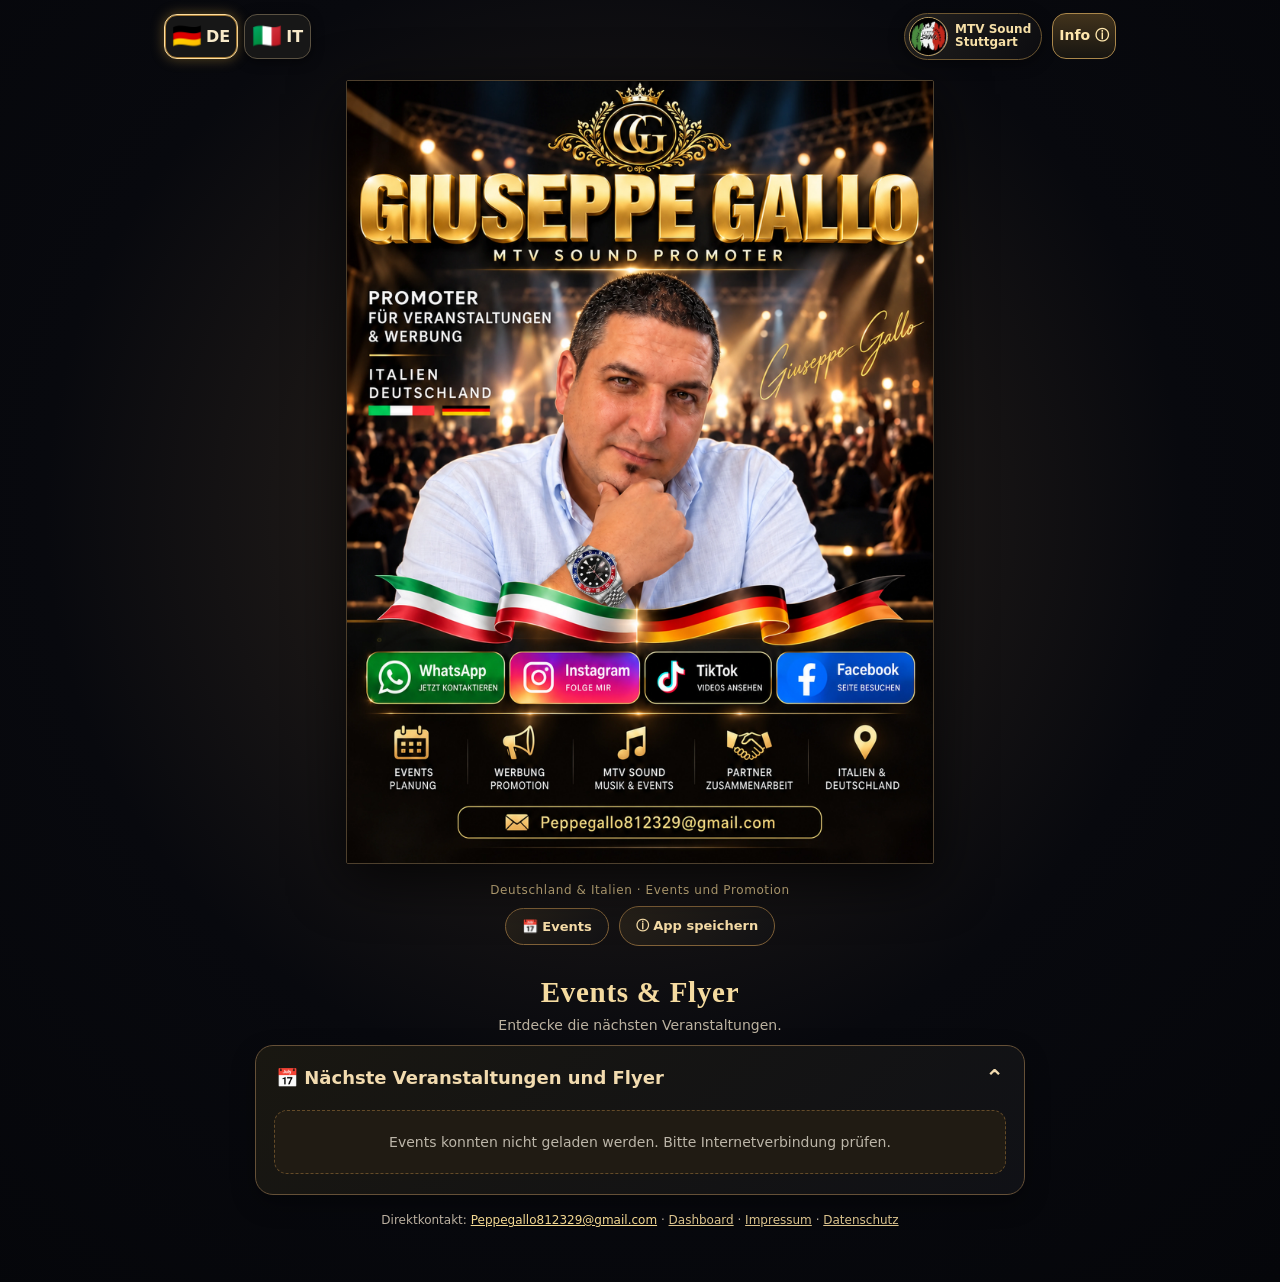
==== index.html @ 4e5e345a "PWA eventi Giuseppe Gallo con Dashboard flyer Co-Authored-By: Claude Opus 5.5 <noreply@anthropic.com" ====
<!doctype html>
<html lang="de">
<head>
  <meta charset="utf-8">
  <meta name="viewport" content="width=device-width, initial-scale=1, maximum-scale=1, minimum-scale=1, user-scalable=no, viewport-fit=cover">
  <meta name="theme-color" content="#08090c">
  <meta name="apple-mobile-web-app-capable" content="yes">
  <meta name="apple-mobile-web-app-status-bar-style" content="black-translucent">
  <meta name="apple-mobile-web-app-title" content="Giuseppe Gallo">
  <meta name="description" content="Giuseppe Gallo – MTV Sound Promoter. Veranstaltungspromotion und Werbung in Deutschland und Italien. Kontakt per WhatsApp, Instagram, TikTok, Facebook und E-Mail.">
  <meta property="og:title" content="Giuseppe Gallo | MTV Sound Promoter">
  <meta property="og:description" content="Veranstaltungen & Werbung · Deutschland & Italien">
  <meta property="og:type" content="website">
  <meta property="og:image" content="poster-original.jpg">
  <meta name="color-scheme" content="dark">
  <link rel="icon" href="./favicon.png" type="image/png">
  <link rel="apple-touch-icon" href="./apple-touch-icon.png">
  <link rel="manifest" href="./manifest.webmanifest">
  <link rel="preload" as="image" href="./poster-4k.webp" type="image/webp">
  <title>Giuseppe Gallo · MTV Sound Promoter</title>
<style>
:root{color-scheme:dark;--gold:#d9b76c;--gold2:#ffdfa0;--bg:#06070b;--muted:#c6b894;font-family:system-ui,-apple-system,Segoe UI,Roboto,Arial,sans-serif}
*,*:before,*:after{box-sizing:border-box}
html{-webkit-text-size-adjust:100%;overscroll-behavior-y:none;background:var(--bg)}
body{margin:0;color:#f7f1e4;background:radial-gradient(circle at 48% 40%,#30271f 0%,#08090e 56%,#05060a 100%);min-height:100svh;touch-action:pan-y;-webkit-tap-highlight-color:transparent}
button,a{touch-action:manipulation}button{font:inherit}button:focus-visible,a:focus-visible,summary:focus-visible{outline:3px solid var(--gold2);outline-offset:3px}
.app-header{height:72px;min-height:72px;max-width:980px;margin:auto;padding:10px 14px;display:grid;grid-template-columns:1fr auto auto;align-items:center;gap:10px;position:relative;z-index:2}
.flags{display:flex;gap:6px;align-items:center}.flag{appearance:none;border:1px solid #5b5242;border-radius:13px;background:#171717;padding:5px 7px;min-width:49px;min-height:45px;cursor:pointer;display:flex;align-items:center;justify-content:center;gap:4px;color:#f7e9c9;font-weight:700;box-shadow:0 2px 12px #0008}
.flag[data-active="true"]{border-color:var(--gold2);box-shadow:inset 0 0 0 1px #a67b35,0 0 13px #dbaa4463}.flag .symbol{font-size:24px;line-height:1}
.brand-link{display:flex;align-items:center;gap:7px;min-height:45px;padding:3px 10px 3px 4px;border:1px solid #6c5631;background:linear-gradient(125deg,#22201e,#0c0c10);border-radius:50px;color:#f6dfa7;text-decoration:none;font-size:12px;font-weight:750;box-shadow:0 3px 16px #0007;white-space:nowrap}
.brand-link img{height:39px;width:39px;object-fit:cover;border-radius:50%;border:1px solid #bd9f61}.brand-link span{max-width:100px;line-height:1.1}
.info{border:1px solid #aa874b;border-radius:14px;background:linear-gradient(#42331c,#171511);color:#ffe7ad;min-height:46px;min-width:62px;font-weight:750;font-size:14px;cursor:pointer}
main{max-width:980px;margin:0 auto;padding:0 10px 42px}
.poster-viewport{display:flex;align-items:center;justify-content:center;min-height:calc(100svh - 100px)}
.poster-stage{position:relative;width:min(calc(100vw - 20px), calc((100svh - 116px) * .75), 810px);aspect-ratio:3/4;flex:none;box-shadow:0 14px 55px #000b;border:1px solid #4e402d;border-radius:2px;overflow:hidden;background:#050505}
.poster-stage img{width:100%;height:100%;display:block;object-fit:fill;user-select:none;-webkit-user-drag:none;pointer-events:none}
.hotspot{position:absolute;z-index:1;border-radius:10px;text-decoration:none;display:block;cursor:pointer;outline-offset:-3px}
.hotspot:hover{box-shadow:inset 0 0 0 2px #fff8,0 0 10px #ffc74a88}
.hotspot.wa{left:3%;top:70.4%;width:23.5%;height:7.3%}
.hotspot.ig{left:26.5%;top:70.4%;width:22.6%;height:7.3%}
.hotspot.tt{left:49.1%;top:70.4%;width:22%;height:7.3%}
.hotspot.fb{left:71.1%;top:70.4%;width:24%;height:7.3%}
.hotspot.email{left:18.3%;top:89.7%;width:61%;height:5.1%;border-radius:7px}
.poster-caption{text-align:center;margin:10px 0 4px;font-size:12px;line-height:1.35;color:#dbc28b;letter-spacing:.05em}
.bottom-panel{max-width:770px;margin:10px auto 0;border:1px solid #534123;border-radius:16px;background:#0f1015dd;overflow:hidden}
.accordion summary{font-weight:700;cursor:pointer;padding:16px 18px;list-style:none;display:flex;justify-content:space-between;align-items:center;gap:10px}.accordion summary::-webkit-details-marker{display:none}.accordion summary:after{content:'⌄';font-size:22px;color:var(--gold)}.accordion[open] summary:after{transform:rotate(180deg)}
.event-content{padding:0 18px 17px}.event-empty{color:#bdb8ac;font-size:14px;margin:0}
.event-grid{display:grid;grid-template-columns:repeat(auto-fit,minmax(160px,1fr));gap:13px}.event-item{border:1px solid #493c26;border-radius:12px;overflow:hidden;background:#151312;text-decoration:none;color:white}.event-item img{width:100%;aspect-ratio:3/4;object-fit:contain;background:#050505;display:block}.event-item h3{font-size:14px;margin:9px 10px 3px}.event-item p{font-size:12px;margin:0 10px 12px;color:#ddca99}
footer{max-width:770px;margin:14px auto 10px;color:#bbb0a0;font-size:12px;text-align:center;line-height:1.6}
footer a{color:#dcc48e}footer .footer-mail{color:#f4d992}
.dialog{width:min(94vw,580px);max-height:min(90dvh,840px);overflow:auto;background:#101015;border:1px solid #95733e;color:#f9f1df;border-radius:20px;box-shadow:0 25px 90px #000d;padding:0}
.dialog::backdrop{background:#030305cc;backdrop-filter:blur(6px)}
.dialog-head{position:sticky;top:0;z-index:2;background:#151317;padding:16px 18px;display:flex;justify-content:space-between;align-items:center;border-bottom:1px solid #5c4628}
.dialog h2{font-size:21px;margin:0;color:#f4d696}.close{background:#26201b;color:#f6e5c0;border:1px solid #7d6135;border-radius:50%;height:37px;width:37px;font-size:21px;cursor:pointer}
.dialog-body{padding:18px}.dialog-body h3{font-size:19px;margin:0 0 8px}.dialog-body .desc{font-size:14px;line-height:1.55;color:#d6d1c7;margin:0 0 18px}
.platform-tabs{display:flex;gap:8px;margin:0 0 18px}.platform-tabs button{flex:1;color:#f7e1ba;border:1px solid #68512f;border-radius:11px;padding:10px 4px;background:#1b1918;cursor:pointer}.platform-tabs button[aria-selected=true]{background:#795629;color:#fff;border-color:#d4ae60}
.step-card{display:grid;grid-template-columns:105px 1fr;align-items:center;gap:12px;background:#1c1b20;border:1px solid #51412d;border-radius:13px;padding:10px;margin-bottom:12px}
.step-card img{width:100%;height:auto;max-height:133px;object-fit:contain}.step-card p{margin:0;font-size:14px;line-height:1.5}.step-card strong{display:block;color:#f5d79c;margin-bottom:3px}
.install-button{margin:7px 0 10px;padding:12px 16px;border-radius:12px;border:1px solid #e5c285;background:linear-gradient(115deg,#d1ac65,#89642d);color:#100d09;font-weight:800;cursor:pointer;width:100%}.hidden{display:none!important}
@media(max-width:420px){.app-header{height:66px;min-height:66px;padding:7px 10px;gap:7px}.flag{min-width:42px;padding:5px 6px}.flag .symbol{font-size:21px}.brand-link{padding-right:7px;font-size:10px}.brand-link img{width:35px;height:35px}.brand-link span{max-width:79px}.info{min-width:52px}.poster-viewport{min-height:calc(100svh - 94px)}.poster-stage{width:min(calc(100vw - 12px), calc((100svh - 104px) * .75), 810px)}}
@media(max-height:620px) and (orientation:landscape){.poster-viewport{min-height:0}.poster-stage{width:min(70vw,600px)}.poster-caption{margin-top:9px}}
@media(prefers-reduced-motion:reduce){*{scroll-behavior:auto!important;animation:none!important;transition:none!important}}

/* Homepage: event flyers and recommended venue business cards */
.page-links{display:flex;justify-content:center;align-items:center;gap:10px;max-width:770px;margin:8px auto 16px;padding:0 5px;flex-wrap:wrap}
.page-links a{background:linear-gradient(135deg,#272119,#121215);border:1px solid #806138;color:#fae0aa;font-weight:700;text-decoration:none;padding:10px 16px;border-radius:40px;font-size:13px}
.page-links a:focus-visible,.page-links a:hover{background:#55381b}
.panel-intro{max-width:770px;margin:30px auto 12px;text-align:center;color:#f5dba0}
.panel-intro h2{font-size:clamp(21px,4vw,29px);font-family:Georgia,serif;margin:3px 0 8px;letter-spacing:.025em}
.panel-intro p{font-size:14px;color:#bcb2a0;margin:0}
.feature-panel{max-width:770px;margin:12px auto 16px;border:1px solid #655037;border-radius:18px;background:linear-gradient(140deg,#191711,#101116);overflow:hidden;box-shadow:0 9px 25px #0005}
.feature-panel summary{padding:18px 20px;cursor:pointer;display:flex;align-items:center;justify-content:space-between;font-weight:750;color:#f2dbaf;font-size:18px}
.feature-panel summary::-webkit-details-marker{display:none}
.feature-panel summary:after{content:'⌄';font-size:23px;transition:transform .2s}
.feature-panel[open] summary:after{transform:rotate(180deg)}
.panel-inner{padding:2px 18px 20px}
.panel-empty{text-align:center;color:#bcb6a9;background:#201b13;border-radius:13px;padding:23px 17px;font-size:14px;border:1px dashed #644b28}
.panel-grid{display:grid;grid-template-columns:repeat(auto-fit,minmax(min(190px,100%),1fr));gap:14px}
.flyer-card,.venue-card{border:1px solid #5c452a;background:#0e0d0d;border-radius:14px;overflow:hidden}
.flyer-card img{width:100%;aspect-ratio:3/4;object-fit:contain;display:block;background:#050505}
.venue-card img{width:100%;aspect-ratio:1.6;object-fit:contain;display:block;background:#070708}
.card-body{padding:14px}.card-body h3{font-size:16px;color:#fae4b6;margin:0 0 6px}.card-body p{margin:0 0 9px;color:#d3c7b0;font-size:13px;line-height:1.45}
.card-link{display:inline-block;color:#15100b;background:#e2bc77;border-radius:10px;padding:9px 12px;font-size:13px;font-weight:750;text-decoration:none}
@media(max-width:440px){.page-links{gap:6px;margin-top:7px}.page-links a{padding:9px 10px;font-size:12px}.feature-panel summary{padding:16px}.panel-grid{grid-template-columns:repeat(2,minmax(0,1fr));gap:9px}.card-body{padding:10px}.card-body h3{font-size:14px}.card-body p{font-size:12px}.panel-inner{padding:0 10px 16px}}

.flyer-open{display:block;cursor:zoom-in}.card-actions{display:flex;flex-wrap:wrap;gap:7px}.card-actions:empty{display:none}
.feature-panel{scroll-margin-top:20px}
</style>
</head>
<body>
<header class="app-header">
  <nav class="flags" aria-label="Sprache / Lingua">
    <button class="flag" id="lang-de" data-active="true" aria-label="Deutsch" title="Deutsch" type="button"><span class="symbol" aria-hidden="true">🇩🇪</span><span>DE</span></button>
    <button class="flag" id="lang-it" data-active="false" aria-label="Italiano" title="Italiano" type="button"><span class="symbol" aria-hidden="true">🇮🇹</span><span>IT</span></button>
  </nav>
  <a class="brand-link" href="https://www.instagram.com/mtvsound.events?rpxt=MTBobGp2ZTEyYWdvNg==" target="_blank" rel="noopener noreferrer" aria-label="MTV Sound Stuttgart – Instagram">
    <img src="./mtv-sound-logo.jpg" alt="MTV Sound – Musica Italiana in Germania"><span>MTV Sound<br>Stuttgart</span>
  </a>
  <button class="info" id="open-info" type="button" data-i18n="info" aria-haspopup="dialog">Info ⓘ</button>
</header>
<main>
  <div class="poster-viewport">
    <div class="poster-stage" role="group" aria-label="Giuseppe Gallo MTV Sound Promoter – Poster und Kontakte">
      <img src="./poster-4k.webp" alt="Giuseppe Gallo, MTV Sound Promoter, Veranstaltungen und Werbung, Deutschland und Italien" width="3072" height="4096" fetchpriority="high" draggable="false">
      <a class="hotspot wa" href="https://wa.me/491639785037" target="_blank" rel="noopener noreferrer" aria-label="WhatsApp: +49 163 9785037" title="WhatsApp"></a>
      <a class="hotspot ig" href="https://www.instagram.com/giuseppe.gallo.505960?xtok=MWs2YnI3OTdtNXRheA==" target="_blank" rel="noopener noreferrer" aria-label="Instagram: Giuseppe Gallo" title="Instagram"></a>
      <a class="hotspot tt" href="https://www.tiktok.com/@giuseppegallo1981?_r=1&amp;_t=ZG-9Az8hW9fFr7" target="_blank" rel="noopener noreferrer" aria-label="TikTok: @giuseppegallo1981" title="TikTok"></a>
      <a class="hotspot fb" href="https://www.facebook.com/share/18WK3yNREg/?mibextid=wwXIfr" target="_blank" rel="noopener noreferrer" aria-label="Facebook: Giuseppe Gallo" title="Facebook"></a>
      <a class="hotspot email" href="mailto:Peppegallo812329@gmail.com" aria-label="E-Mail: Peppegallo812329@gmail.com" title="E-Mail"></a>
    </div>
  </div>
  <p class="poster-caption" data-i18n="caption">Deutschland & Italien · Events und Promotion</p>
  <nav class="page-links" aria-label="Sezioni / Bereiche">
    <a href="#events" id="link-events" data-i18n="eventsMenu">📅 Events</a>
    <a href="#info-dialog" id="link-info" data-i18n="guideMenu">ⓘ App speichern</a>
  </nav>
  <div class="panel-intro"><h2 data-i18n="discoverTitle">Events & Flyer</h2><p data-i18n="discoverDesc">Entdecke die nächsten Veranstaltungen.</p></div>
  <details class="feature-panel" id="events" open>
    <summary><span data-i18n="events">📅 Nächste Veranstaltungen und Flyer</span></summary>
    <div class="panel-inner"><div class="panel-empty" id="event-empty" data-count="0" data-i18n="noEvents">Neue Veranstaltungstermine folgen in Kürze.</div><div class="panel-grid" id="event-grid"></div></div>
  </details>
  <footer>
    <span data-i18n="contact">Direktkontakt:</span> <a class="footer-mail" href="mailto:Peppegallo812329@gmail.com">Peppegallo812329@gmail.com</a>
    <span> · </span><a href="./dashboard.html" data-i18n="adminLink">Dashboard</a><span> · </span><a href="./impressum.html" data-i18n="impressum">Impressum</a><span> · </span><a href="./datenschutz.html" data-i18n="privacy">Datenschutz</a>
  </footer>
</main>
<dialog id="info-dialog" class="dialog" aria-labelledby="info-title">
  <div class="dialog-head"><h2 id="info-title" data-i18n="infoTitle">Info · Meine App speichern</h2><button type="button" class="close" id="close-info" aria-label="Schließen / Chiudi">×</button></div>
  <div class="dialog-body">
    <h3 data-i18n="saveApp">Meine App speichern</h3>
    <p class="desc" data-i18n="saveIntro">Du kannst diese Seite wie eine App auf deinem Home-Bildschirm speichern – ohne App Store oder Play Store. Öffne dazu die veröffentlichte HTTPS-Webadresse in deinem Browser.</p>
    <div class="platform-tabs" role="tablist" aria-label="iOS / Android">
      <button id="ios-tab" type="button" role="tab" aria-selected="true" aria-controls="ios-steps"> iPhone / iPad</button>
      <button id="android-tab" type="button" role="tab" aria-selected="false" aria-controls="android-steps">🤖 Android</button>
    </div>
    <div id="ios-steps" role="tabpanel" aria-labelledby="ios-tab">
      <div class="step-card"><img src="./guide-iphone-1.svg" alt="Safari Teilen Symbol" loading="lazy"><p><strong data-i18n="ios1Title">1. In Safari öffnen</strong><span data-i18n="ios1">Öffne den Webseiten-Link in Safari und tippe auf „Teilen“ (Quadrat mit Pfeil nach oben).</span></p></div>
      <div class="step-card"><img src="./guide-iphone-2.svg" alt="Zum Home-Bildschirm hinzufügen" loading="lazy"><p><strong data-i18n="ios2Title">2. Zum Home-Bildschirm</strong><span data-i18n="ios2">Wähle „Zum Home-Bildschirm“ bzw. „Zum Home-Bildschirm hinzufügen“ aus dem Teilen-Menü.</span></p></div>
      <div class="step-card"><img src="./guide-iphone-3.svg" alt="Hinzufügen bestätigen" loading="lazy"><p><strong data-i18n="ios3Title">3. Hinzufügen</strong><span data-i18n="ios3">Bestätige mit „Hinzufügen“. Das goldene GG-Symbol erscheint auf deinem Home-Bildschirm.</span></p></div>
    </div>
    <div id="android-steps" role="tabpanel" aria-labelledby="android-tab" class="hidden">
      <div class="step-card"><img src="./guide-android-1.svg" alt="Chrome Drei-Punkte-Menü" loading="lazy"><p><strong data-i18n="android1Title">1. In Chrome öffnen</strong><span data-i18n="android1">Öffne den Webseiten-Link in Chrome und tippe oben rechts auf ⋮.</span></p></div>
      <div class="step-card"><img src="./guide-android-2.svg" alt="App installieren Menüpunkt" loading="lazy"><p><strong data-i18n="android2Title">2. App installieren</strong><span data-i18n="android2">Wähle „App installieren“ oder „Zum Startbildschirm hinzufügen“.</span></p></div>
      <div class="step-card"><img src="./guide-android-3.svg" alt="Installation bestätigen" loading="lazy"><p><strong data-i18n="android3Title">3. Bestätigen</strong><span data-i18n="android3">Bestätige und öffne die App anschließend über das GG-Symbol.</span></p></div>
      <button id="native-install" class="install-button hidden" data-i18n="installNow" type="button">App jetzt installieren</button>
    </div>
    <p class="desc" data-i18n="offlineNote">Hinweis: Bei der ersten Nutzung ist eine Internetverbindung nötig. Bereits geladene Seiten können danach auch offline geöffnet werden; externe Kontaktlinks benötigen Internet.</p>
  </div>
</dialog>
<script>
(() => {
'use strict';
const T = {
  de: {
    info:'Info ⓘ', infoTitle:'Info · Meine App speichern', saveApp:'Meine App speichern', saveIntro:'Speichere diese Seite wie eine App auf deinem Home-Bildschirm – ohne App Store oder Play Store. Öffne dazu die öffentliche HTTPS-Webadresse im Browser.', caption:'Deutschland & Italien · Events und Promotion', events:'📅 Nächste Veranstaltungen und Flyer', eventsMenu:'📅 Events',guideMenu:'ⓘ App speichern',discoverTitle:'Events & Flyer', discoverDesc:'Entdecke die nächsten Veranstaltungen.', adminLink:'Dashboard', noEvents:'Neue Veranstaltungstermine folgen in Kürze.', contact:'Direktkontakt:', impressum:'Impressum',privacy:'Datenschutz',
    ios1Title:'1. In Safari öffnen',ios1:'Öffne die Webseite in Safari und tippe auf das Teilen-Symbol (Quadrat mit Pfeil nach oben).',ios2Title:'2. Zum Home-Bildschirm',ios2:'Wähle „Zum Home-Bildschirm“ bzw. „Zum Home-Bildschirm hinzufügen“ aus dem Teilen-Menü.',ios3Title:'3. Hinzufügen',ios3:'Bestätige mit „Hinzufügen“. Das goldene GG-Symbol erscheint auf deinem Home-Bildschirm.',
    android1Title:'1. In Chrome öffnen',android1:'Öffne die Webseite in Chrome und tippe auf das Menü ⋮.',android2Title:'2. App installieren',android2:'Wähle „App installieren“ oder „Zum Startbildschirm hinzufügen“.',android3Title:'3. Bestätigen',android3:'Bestätige und starte die App später über das GG-Symbol.',installNow:'App jetzt installieren',offlineNote:'Die erste Nutzung benötigt Internet. Gespeicherte Inhalte können danach offline angezeigt werden; Social-Media-Links benötigen eine Verbindung.'
  },
  it: {
    info:'Info ⓘ',infoTitle:'Info · Salva la mia app',saveApp:'Salva la mia app',saveIntro:'Puoi salvare questa pagina sulla schermata Home come un’app, senza App Store o Play Store. Apri l’indirizzo HTTPS pubblico nel browser.',caption:'Italia e Germania · Eventi e promozione',events:'📅 Prossimi eventi e volantini', eventsMenu:'📅 Eventi',guideMenu:'ⓘ Salva l’app',discoverTitle:'Eventi e flyer', discoverDesc:'Scopri i prossimi eventi.', adminLink:'Dashboard',noEvents:'I prossimi eventi saranno pubblicati qui.',contact:'Contatto diretto:',impressum:'Note legali',privacy:'Privacy',
    ios1Title:'1. Apri con Safari',ios1:'Apri il sito in Safari e tocca Condividi (quadrato con freccia verso l’alto).',ios2Title:'2. Aggiungi a Home',ios2:'Nel menu di condivisione seleziona “Aggiungi alla schermata Home”.',ios3Title:'3. Conferma',ios3:'Tocca “Aggiungi”. L’icona GG apparirà sulla schermata Home.',
    android1Title:'1. Apri con Chrome',android1:'Apri il sito in Chrome e tocca il menu ⋮ in alto.',android2Title:'2. Installa l’app',android2:'Seleziona “Installa app” oppure “Aggiungi a schermata Home”.',android3Title:'3. Conferma',android3:'Conferma. Poi avvia l’app dalla nuova icona GG.',installNow:'Installa l’app adesso',offlineNote:'Per il primo accesso serve Internet. In seguito alcuni contenuti saranno disponibili offline; i collegamenti social richiedono una connessione.'
  }
};
let lang='de'; let deferredPrompt=null;
const applyLanguage=(l)=>{lang=l;document.documentElement.lang=l;document.querySelectorAll('[data-i18n]').forEach(el=>{const s=T[l][el.dataset.i18n];if(s)el.textContent=s});document.querySelectorAll('.flag').forEach(b=>{b.dataset.active=String(b.id==='lang-'+l);b.setAttribute('aria-pressed',String(b.id==='lang-'+l))});document.title=l==='de'?'Giuseppe Gallo · MTV Sound Promoter':'Giuseppe Gallo · Promoter di eventi';const description=document.querySelector('meta[name=description]');description.content=l==='de'?'Giuseppe Gallo: Eventpromotion und Werbung in Deutschland und Italien.':'Giuseppe Gallo: promozione eventi e pubblicità in Italia e Germania.'; const empty=document.getElementById('event-empty');if(empty.dataset.count==='0')empty.textContent=T[l].noEvents;window.dispatchEvent(new Event('site-language-changed'));};
document.getElementById('lang-de').addEventListener('click',()=>applyLanguage('de'));
document.getElementById('lang-it').addEventListener('click',()=>applyLanguage('it'));
document.getElementById('link-info').addEventListener('click',e=>{e.preventDefault();document.getElementById('info-dialog').showModal()});
['link-events'].forEach(id=>document.getElementById(id).addEventListener('click',()=>{const x=document.querySelector(document.getElementById(id).getAttribute('href'));x.open=true;}));
const dlg=document.getElementById('info-dialog');document.getElementById('open-info').addEventListener('click',()=>dlg.showModal());document.getElementById('close-info').addEventListener('click',()=>dlg.close());dlg.addEventListener('click',(e)=>{if(e.target===dlg)dlg.close();});
const tab=(name)=>{['ios','android'].forEach(p=>{const selected=p===name;document.getElementById(p+'-tab').setAttribute('aria-selected',String(selected));document.getElementById(p+'-steps').classList.toggle('hidden',!selected);});};
document.getElementById('ios-tab').addEventListener('click',()=>tab('ios'));document.getElementById('android-tab').addEventListener('click',()=>tab('android'));
const isAndroid=/Android/i.test(navigator.userAgent);if(isAndroid)tab('android');
window.addEventListener('beforeinstallprompt',e=>{e.preventDefault();deferredPrompt=e;document.getElementById('native-install').classList.remove('hidden');});
document.getElementById('native-install').addEventListener('click',async()=>{if(!deferredPrompt)return;deferredPrompt.prompt();await deferredPrompt.userChoice;deferredPrompt=null;document.getElementById('native-install').classList.add('hidden');});
// Remote content is rendered by catalog.js using the public, read-only Supabase API.
window.getSiteLang=()=>lang;
window.addEventListener('catalog-refresh',()=>{});
// Respect the requested no-pinch/no-double-tap zoom on mobile.
document.addEventListener('gesturestart',e=>e.preventDefault(),{passive:false});
let lastTouch=0;document.addEventListener('touchend',e=>{const now=Date.now();if(now-lastTouch<290&&e.cancelable)e.preventDefault();lastTouch=now;},{passive:false});
if('serviceWorker' in navigator && (location.protocol==='https:'||location.hostname==='localhost'))navigator.serviceWorker.register('./service-worker.js').catch(()=>{});
applyLanguage('de');
})();
</script>
<script type="module" src="./catalog.js"></script>
</body>
</html>
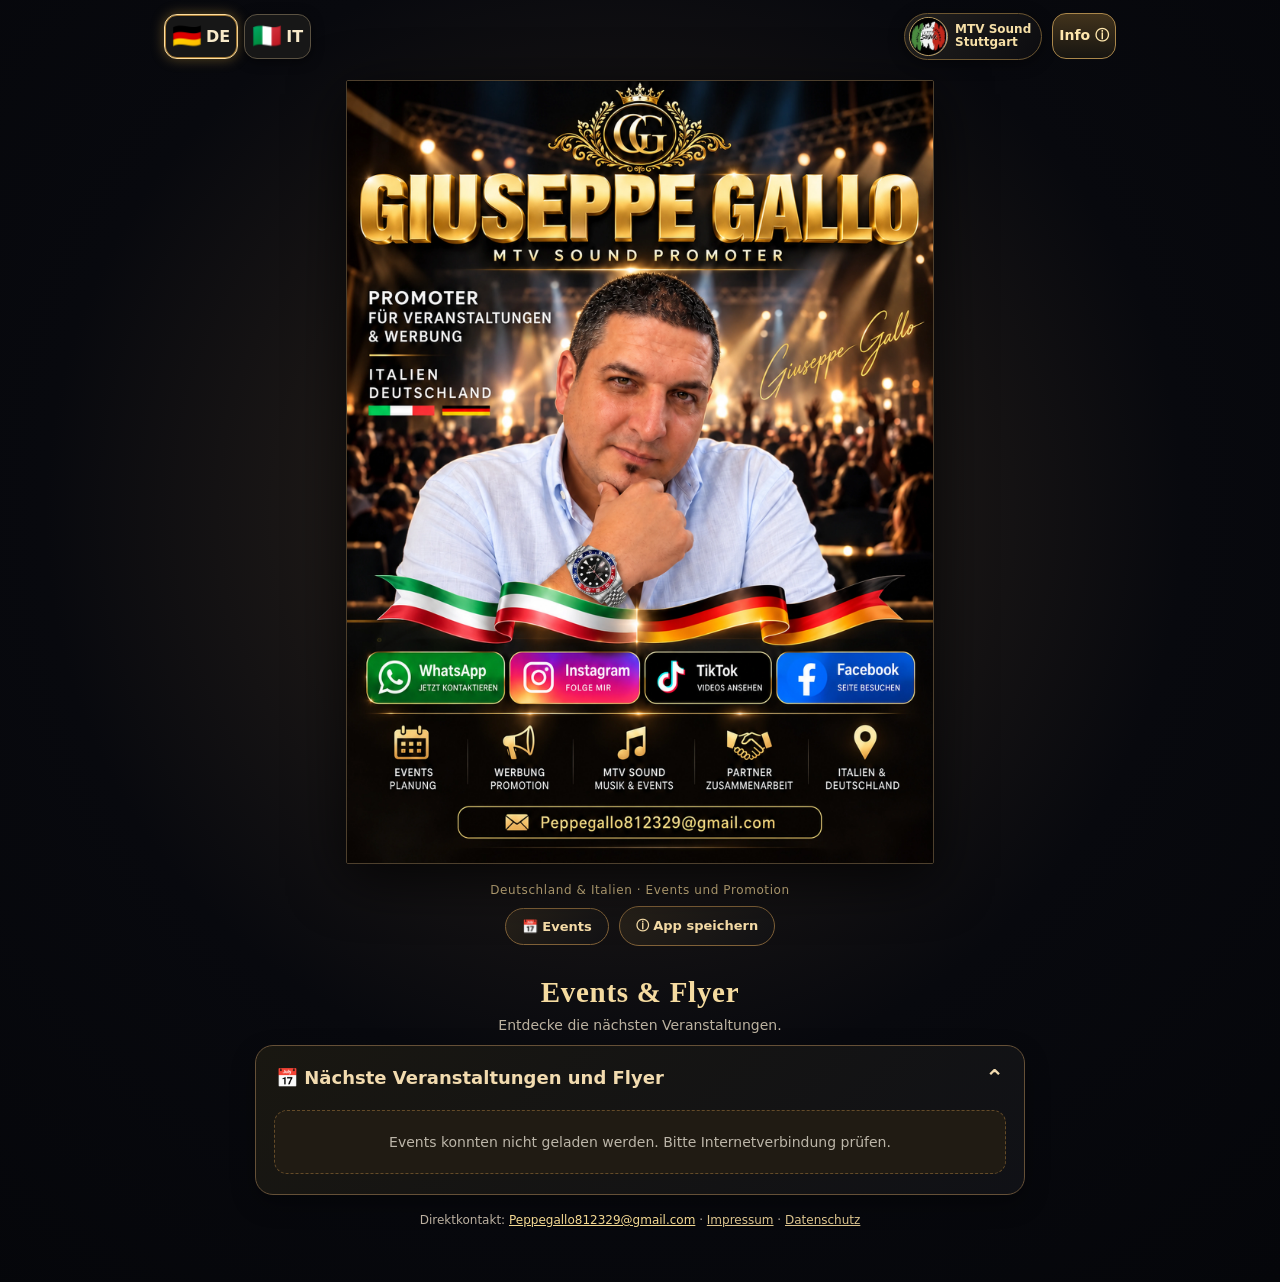
==== commit 5a0d6743: "Dashboard come app admin separata (GG Admin) Co-Authored-By: Claude Opus 5.5 <noreply@anthropic.com>" ====
--- a/index.html
+++ b/index.html
@@ -121,7 +121,7 @@
   </details>
   <footer>
     <span data-i18n="contact">Direktkontakt:</span> <a class="footer-mail" href="mailto:Peppegallo812329@gmail.com">Peppegallo812329@gmail.com</a>
-    <span> · </span><a href="./dashboard.html" data-i18n="adminLink">Dashboard</a><span> · </span><a href="./impressum.html" data-i18n="impressum">Impressum</a><span> · </span><a href="./datenschutz.html" data-i18n="privacy">Datenschutz</a>
+    <span> · </span><a href="./impressum.html" data-i18n="impressum">Impressum</a><span> · </span><a href="./datenschutz.html" data-i18n="privacy">Datenschutz</a>
   </footer>
 </main>
 <dialog id="info-dialog" class="dialog" aria-labelledby="info-title">
